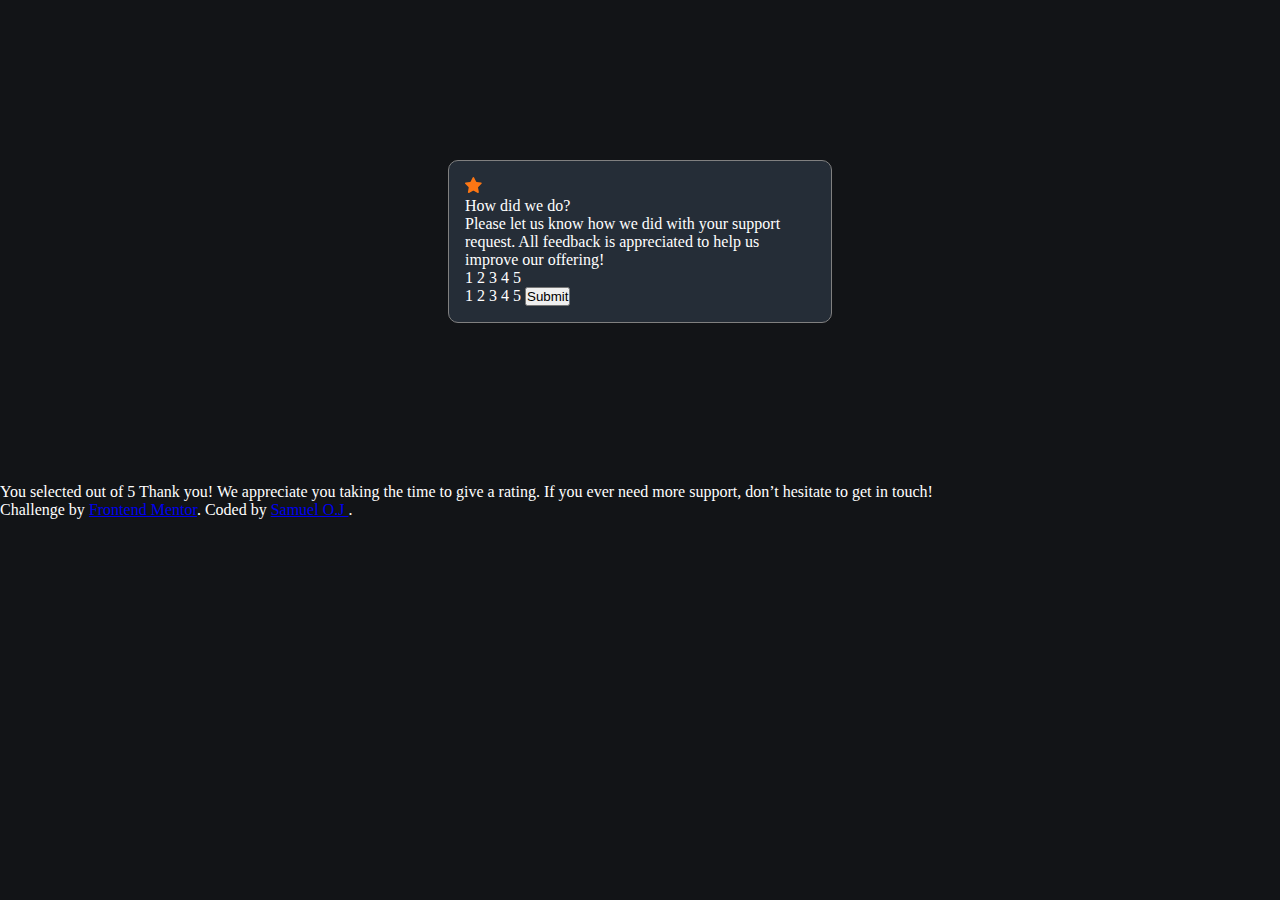
==== index.html @ 027df471 "first commit to this project" ====
<!DOCTYPE html>
<html lang="en">
<head>
  <meta charset="UTF-8">
  <meta name="viewport" content="width=device-width, initial-scale=1.0"> <!-- displays site properly based on user's device -->
  <link rel="preconnect" href="https://fonts.googleapis.com">
  <link rel="preconnect" href="https://fonts.gstatic.com" crossorigin>
  <link href="https://fonts.googleapis.com/css2?family=Be+Vietnam+Pro:ital,wght@0,400;0,500;0,700;1,400;1,500;1,700&family=Inter:wght@400;700&family=Overpass:ital,wght@0,400;0,700;1,400&display=swap" rel="stylesheet">
  <link rel="icon" type="image/png" sizes="32x32" href="./images/favicon-32x32.png">
  <link rel="stylesheet" href="/css/style.css">
  <title>Frontend Mentor | Interactive rating component</title>
</head>
<body class="">

  <!-- Rating start start container -->
<div class="container">
<div class="start">
  <img src="/images/icon-star.svg" alt="">
</div>
<!-- rating starts -->
<div class="text-3xl bg-blue-500">How did we do?</div>

  Please let us know how we did with your support request. All feedback is appreciated 
  to help us improve our offering!
<div id="button" class="">
  <span>1</span>
  <span>2</span>
  <span>3</span>
  <span>4</span>
  <span>5</span>

</div>
  1 2 3 4 5



 <button type="submit">Submit</button>
</div>
  <!-- Rating state start -->

  

 

  <!-- Rating state end -->

  <!-- Thank you state start -->

  You selected <!-- Add rating here --> out of 5

  Thank you!

  We appreciate you taking the time to give a rating. If you ever need more support, 
  don’t hesitate to get in touch!

  <!-- Thank you state end -->

  
  <div class="">
    Challenge by <a href="https://www.frontendmentor.io?ref=challenge" target="_blank">Frontend Mentor</a>. 
    Coded by <a href="#">Samuel O.J </a>.
  </div>
</body>
</html>
---- css/style.css ----
*{
    margin: 0;
    padding: 0;
    box-sizing: border-box;
}
body{
    color: white;
    background-color: hsl(216, 12%, 8%);
}
.container{
    width: 30%;
    margin: 10rem auto;
    padding: 1rem;
    border: 1px solid gray;
    border-radius: 10px;
    background-color:hsl(213, 19%, 18%) ;
}
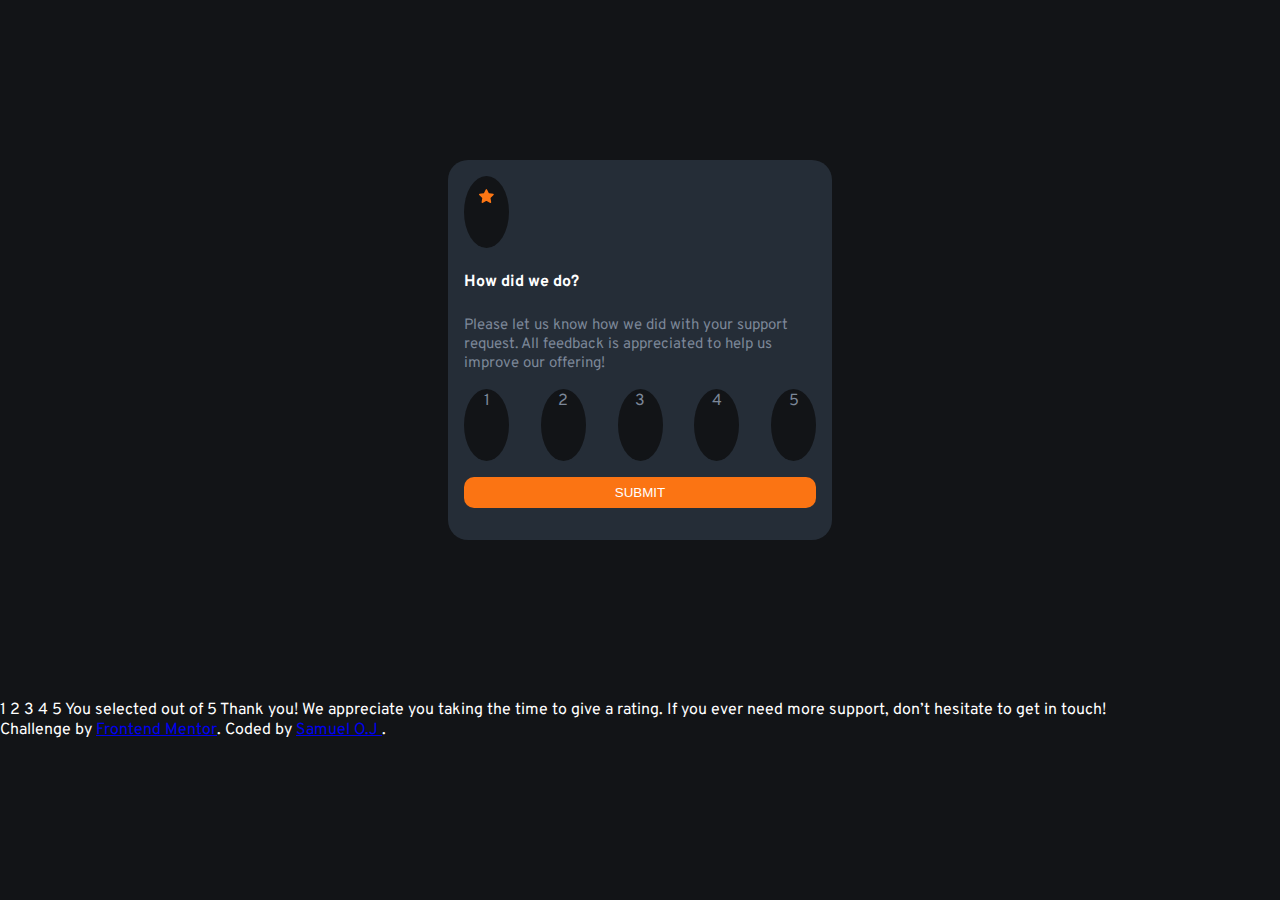
==== commit 85163bb2: "fixed the backgroundColor and container display" ====
--- a/index.html
+++ b/index.html
@@ -13,32 +13,36 @@
 <body class="">
 
   <!-- Rating start start container -->
-<div class="container">
-<div class="start">
+  <form action="#">
+    <div class="container">
+<div class="star">
   <img src="/images/icon-star.svg" alt="">
 </div>
 <!-- rating starts -->
-<div class="text-3xl bg-blue-500">How did we do?</div>
-
+<div>
+  <h4>
+    How did we do?
+  </h4>
+</div>
+<p class="p-text">
   Please let us know how we did with your support request. All feedback is appreciated 
   to help us improve our offering!
-<div id="button" class="">
-  <span>1</span>
-  <span>2</span>
-  <span>3</span>
-  <span>4</span>
-  <span>5</span>
+</p>
+  
+<div id="button" >
+  <span class="rate">1</span>
+  <span class="rate">2</span>
+  <span class="rate">3</span>
+  <span class="rate">4</span>
+  <span class="rate">5</span>
 
 </div>
-  1 2 3 4 5
-
-
-
- <button type="submit">Submit</button>
+ 
+ <button type="submit" id="submit-btn">SUBMIT</button>
 </div>
   <!-- Rating state start -->
 
-  
+   1 2 3 4 5
 
  
 
@@ -55,6 +59,8 @@
 
   <!-- Thank you state end -->
 
+  </form>
+
   
   <div class="">
     Challenge by <a href="https://www.frontendmentor.io?ref=challenge" target="_blank">Frontend Mentor</a>. 
--- a/css/style.css
+++ b/css/style.css
@@ -1,17 +1,90 @@
-*{
+* {
     margin: 0;
     padding: 0;
     box-sizing: border-box;
 }
-body{
+
+body {
     color: white;
+    font-family:Overpass;
     background-color: hsl(216, 12%, 8%);
 }
-.container{
+
+.container {
     width: 30%;
     margin: 10rem auto;
     padding: 1rem;
-    border: 1px solid gray;
+    border-radius: 20px;
+    background-color:  hsl(213, 19%, 18%);
+
+}
+.star{
+    width: 45px;
+    height: 8vh;
+    padding: 2px; 
+    background-color:hsl(216, 12%, 8%);
+    align-items: center;
+    text-align: center;
+    border-radius:100%;
+}
+.star img{
+    width: 15px;
+    margin-top: .7rem;
+}
+h4{
+    margin: 1.5rem 0;
+}
+.p-text{
+    font-size: 15px;
+    margin-bottom:1rem;
+    color: hsl(216, 12%, 54%) ;
+
+}
+#button{
+    display: flex;
+    justify-content: space-between;
+    align-items: center;
+    text-align: center;
+    /* margin: .7rem; */
+    /* padding: 1rem; */
+}
+
+#button  span{
+    width: 45px;
+    height: 8vh;
+    padding: 2px; 
+    background-color:hsl(216, 12%, 8%);
+    align-items: center;
+    text-align: center;
+    border-radius:100%; 
+    cursor: pointer;
+}
+.rate{
+    color: hsl(216, 12%, 54%) ;
+    text-align: center;
+    /* margin-top: rem ; */
+}
+#submit-btn{
+    width: 100%;
+    padding: .5rem;
+    margin: 1rem auto;
+    border: none;
+    color: white;
+    text-align: center;
+    align-items: center;
     border-radius: 10px;
-    background-color:hsl(213, 19%, 18%) ;
-}+    cursor: pointer;
+    background-color: hsl(25, 97%, 53%);
+}
+
+
+@media (max-width: 480px) {
+    .container {
+    width: 70%;
+    margin: 5rem auto;
+    padding: 1rem;
+    border-radius: 20px;
+    background-color:  hsl(213, 19%, 18%);
+    }    
+}   
+    
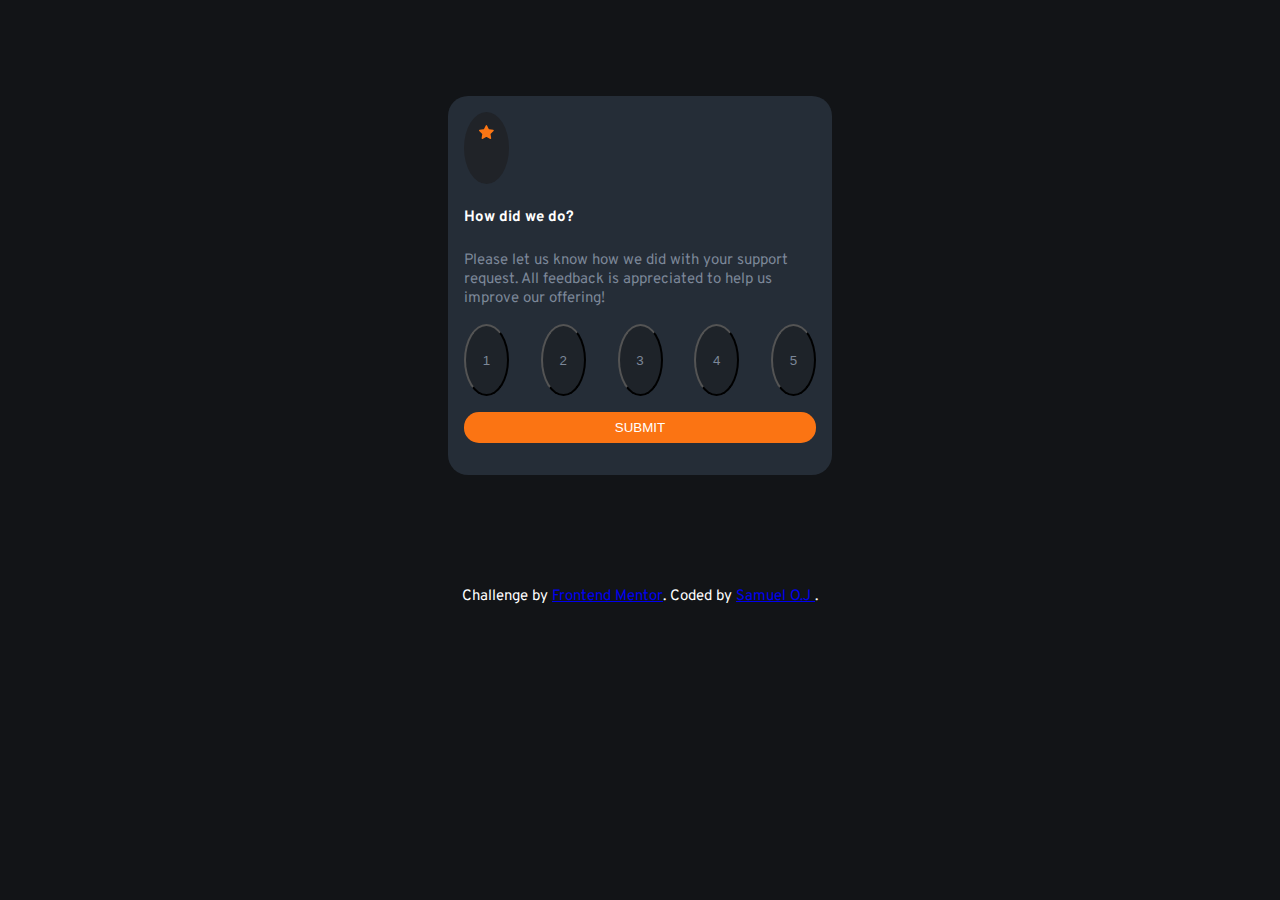
==== commit 679f5677: "fixed the JavaScript functionalities" ====
--- a/index.html
+++ b/index.html
@@ -1,70 +1,165 @@
 <!DOCTYPE html>
 <html lang="en">
-<head>
-  <meta charset="UTF-8">
-  <meta name="viewport" content="width=device-width, initial-scale=1.0"> <!-- displays site properly based on user's device -->
-  <link rel="preconnect" href="https://fonts.googleapis.com">
-  <link rel="preconnect" href="https://fonts.gstatic.com" crossorigin>
-  <link href="https://fonts.googleapis.com/css2?family=Be+Vietnam+Pro:ital,wght@0,400;0,500;0,700;1,400;1,500;1,700&family=Inter:wght@400;700&family=Overpass:ital,wght@0,400;0,700;1,400&display=swap" rel="stylesheet">
-  <link rel="icon" type="image/png" sizes="32x32" href="./images/favicon-32x32.png">
-  <link rel="stylesheet" href="/css/style.css">
-  <title>Frontend Mentor | Interactive rating component</title>
-</head>
-<body class="">
+  <head>
+    <meta charset="UTF-8" />
+    <meta name="viewport" content="width=device-width, initial-scale=1.0" />
+    <!-- displays site properly based on user's device -->
+    <link rel="preconnect" href="https://fonts.googleapis.com" />
+    <link rel="preconnect" href="https://fonts.gstatic.com" crossorigin />
+    <link
+      href="https://fonts.googleapis.com/css2?family=Be+Vietnam+Pro:ital,wght@0,400;0,500;0,700;1,400;1,500;1,700&family=Inter:wght@400;700&family=Overpass:ital,wght@0,400;0,700;1,400&display=swap"
+      rel="stylesheet"
+    />
+    <link
+      rel="icon"
+      type="image/png"
+      sizes="32x32"
+      href="./images/favicon-32x32.png"
+    />
+    <link rel="stylesheet" href="/css/style.css" />
+    <title>Frontend Mentor | Interactive rating component</title>
+  </head>
+  <body class="">
+    <!-- Rating start start container -->
+    <form action="#">
+      <div class="container">
+        <div class="star">
+          <img src="/images/icon-star.svg" alt="" />
+        </div>
+        <!-- rating starts -->
+        <div>
+          <h4>How did we do?</h4>
+        </div>
+        <p class="p-text">
+          Please let us know how we did with your support request. All feedback
+          is appreciated to help us improve our offering!
+        </p>
 
-  <!-- Rating start start container -->
-  <form action="#">
-    <div class="container">
-<div class="star">
-  <img src="/images/icon-star.svg" alt="">
-</div>
-<!-- rating starts -->
-<div>
-  <h4>
-    How did we do?
-  </h4>
-</div>
-<p class="p-text">
-  Please let us know how we did with your support request. All feedback is appreciated 
-  to help us improve our offering!
-</p>
-  
-<div id="button" >
-  <span class="rate">1</span>
-  <span class="rate">2</span>
-  <span class="rate">3</span>
-  <span class="rate">4</span>
-  <span class="rate">5</span>
+        <div id="button">
+          <button class="rate">1</button>
+          <button class="rate">2</button>
+          <button class="rate">3</button>
+          <button class="rate">4</button>
+          <button class="rate">5</button>
+        </div>
 
-</div>
- 
- <button type="submit" id="submit-btn">SUBMIT</button>
-</div>
-  <!-- Rating state start -->
+        <button type="submit" id="submit-btn" class="button-sub">SUBMIT</button>
+      </div>
+    </form>
 
-   1 2 3 4 5
+    <div class="container-thanks hidden">
+      <div class="img-svg">
+        <svg width="162" height="108" xmlns="http://www.w3.org/2000/svg">
+          <g fill="none">
+            <path
+              d="M30 93.744h-.044a23.456 23.456 0 0 1-1.61-.189.543.543 0 0 1 .155-1.076c.52.076 1.04.135 1.563.178a.538.538 0 0 1-.043 1.076l-.022.01Zm5.37-.205a.538.538 0 0 1-.08-1.076 19.51 19.51 0 0 0 1.54-.306.536.536 0 0 1 .645.403.538.538 0 0 1-.397.646c-.537.129-1.074.236-1.611.323l-.097.01Zm-12.137-1.312a.536.536 0 0 1-.183-.033 24.346 24.346 0 0 1-1.525-.608.539.539 0 0 1 .424-.99c.483.21.983.404 1.472.587a.538.538 0 0 1-.188 1.044Zm18.759-.829a.538.538 0 0 1-.242-1.022c.467-.226.934-.479 1.39-.742a.536.536 0 1 1 .538.93c-.478.275-.967.538-1.45.78a.536.536 0 0 1-.258.054h.022Zm-24.994-2.292a.536.536 0 0 1-.29-.08c-.457-.29-.913-.597-1.36-.91a.536.536 0 1 1 .612-.882c.436.307.876.597 1.322.883a.538.538 0 0 1-.284.99Zm30.772-1.544a.537.537 0 0 1-.408-.193.539.539 0 0 1 .06-.759l.117-.124c.355-.306.715-.624 1.074-.957a.537.537 0 1 1 .73.79c-.375.345-.74.673-1.106.985l-.123.102a.537.537 0 0 1-.344.156Zm-36.326-2.69a.537.537 0 0 1-.36-.14c-.402-.37-.8-.747-1.18-1.124a.539.539 0 0 1 .751-.769c.376.371.763.737 1.155 1.076a.538.538 0 0 1 .032.764.537.537 0 0 1-.398.194Zm41.305-2.21a.537.537 0 0 1-.398-.899c.355-.393.715-.79 1.074-1.2a.537.537 0 1 1 .806.71c-.365.415-.725.818-1.074 1.21a.537.537 0 0 1-.408.152v.026ZM6.724 79.723a.537.537 0 0 1-.424-.204 41.79 41.79 0 0 1-.989-1.308.539.539 0 0 1 .124-.753.536.536 0 0 1 .746.124c.312.425.629.85.962 1.27a.539.539 0 0 1-.42.871Zm50.579-2.383a.539.539 0 0 1-.419-.877c.338-.414.677-.828 1.015-1.253a.537.537 0 1 1 .838.672l-1.02 1.259a.537.537 0 0 1-.414.199ZM2.9 73.887a.537.537 0 0 1-.473-.312c-.257-.5-.499-1-.714-1.485a.539.539 0 0 1 .685-.72c.133.052.24.154.298.285.21.462.44.946.687 1.425a.539.539 0 0 1-.483.786v.021Zm58.753-2.028a.537.537 0 0 1-.424-.866l.988-1.275a.537.537 0 1 1 .848.656l-.988 1.275a.537.537 0 0 1-.424.188v.022ZM.682 67.286a.537.537 0 0 1-.537-.462A17.06 17.06 0 0 1 0 65.16a.538.538 0 1 1 1.074 0c.018.519.063 1.036.134 1.55a.539.539 0 0 1-.462.607l-.064-.032Zm65.24-.973a.537.537 0 0 1-.43-.867l.984-1.28a.536.536 0 0 1 .853.65l-.993 1.265a.537.537 0 0 1-.414.21v.022Zm88.49-2.96a.724.724 0 0 1-.15 0 .537.537 0 0 1-.366-.666c.134-.474.28-.99.424-1.544a.538.538 0 0 1 .655-.388.537.537 0 0 1 .382.662c-.145.538-.29 1.076-.43 1.565a.537.537 0 0 1-.515.372Zm-84.247-2.592a.536.536 0 0 1-.424-.867l.983-1.28a.54.54 0 1 1 .854.662l-.989 1.275a.537.537 0 0 1-.413.183l-.01.027Zm-68.924-.382a.536.536 0 0 1-.156 0 .538.538 0 0 1-.355-.673 21.47 21.47 0 0 1 .537-1.565.537.537 0 1 1 .994.403c-.193.49-.37.985-.537 1.474a.537.537 0 0 1-.473.334l-.01.027Zm154.782-3.863a.311.311 0 0 1-.102 0 .538.538 0 0 1-.43-.624c.097-.538.188-1.044.28-1.582a.545.545 0 1 1 1.073.178c-.09.538-.182 1.076-.279 1.614a.537.537 0 0 1-.542.414ZM74.46 55.209a.537.537 0 0 1-.424-.872l1.004-1.27a.537.537 0 1 1 .838.673l-.999 1.264a.537.537 0 0 1-.408.205h-.01ZM4.436 54.165a.539.539 0 0 1-.43-.855c.323-.436.666-.872 1.02-1.297a.537.537 0 1 1 .822.694 22.92 22.92 0 0 0-.977 1.237.537.537 0 0 1-.435.221Zm74.408-4.417a.539.539 0 0 1-.414-.877l1.026-1.248a.537.537 0 1 1 .843.667l-1.02 1.243a.537.537 0 0 1-.435.215Zm78.124-.161h-.043a.538.538 0 0 1-.494-.576c.043-.538.075-1.076.107-1.614a.538.538 0 0 1 .564-.538c.295.018.52.27.505.565a54.253 54.253 0 0 1-.107 1.614.538.538 0 0 1-.532.549ZM9.28 49.13a.537.537 0 0 1-.338-.958c.8-.646 1.316-.99 1.337-1.006a.536.536 0 0 1 .59.898s-.499.334-1.25.942a.536.536 0 0 1-.35.124h.011Zm74.075-4.74a.537.537 0 0 1-.403-.888c.35-.408.704-.817 1.074-1.22a.537.537 0 1 1 .806.71c-.355.403-.71.806-1.074 1.215a.537.537 0 0 1-.414.183h.01Zm73.742-1.797a.537.537 0 0 1-.537-.505 54.325 54.325 0 0 0-.118-1.614.54.54 0 1 1 1.074-.097c.048.538.091 1.076.118 1.614 0 .285-.221.52-.505.538l-.032.064Zm-69.064-3.416a.537.537 0 0 1-.392-.904c.365-.398.735-.79 1.106-1.178a.536.536 0 0 1 .779.737l-1.074 1.173a.537.537 0 0 1-.44.172h.02Zm68.092-3.502a.537.537 0 0 1-.537-.409 22.668 22.668 0 0 0-.408-1.533.539.539 0 0 1 1.03-.307c.151.538.296 1.05.425 1.587a.539.539 0 0 1-.398.651l-.112.01Zm-63.221-1.512a.537.537 0 0 1-.376-.92l1.165-1.13a.537.537 0 1 1 .763.76c-.387.365-.768.741-1.155 1.118a.537.537 0 0 1-.419.172h.022Zm5.14-4.745a.537.537 0 0 1-.355-.941l1.235-1.076a.539.539 0 1 1 .693.828c-.408.34-.817.689-1.225 1.039a.537.537 0 0 1-.37.15h.021Zm55.197-.575c-.247-.468-.505-.931-.779-1.378a.537.537 0 1 1 .918-.554c.285.463.537.947.811 1.431a.539.539 0 0 1-.478.791.537.537 0 0 1-.472-.29ZM103.5 25.055a.539.539 0 0 1-.322-.974c.44-.322.88-.634 1.32-.946a.537.537 0 0 1 .845.394.54.54 0 0 1-.227.488l-1.3.93a.536.536 0 0 1-.338.108h.022Zm46.132-1.56a.537.537 0 0 1-.381-.161c-.359-.359-.74-.717-1.144-1.076a.536.536 0 1 1 .709-.807c.408.36.81.742 1.197 1.135a.539.539 0 0 1 0 .759.537.537 0 0 1-.403.15h.022Zm-40.279-2.28a.537.537 0 0 1-.274-1.001c.473-.275.946-.538 1.418-.797a.54.54 0 0 1 .81.474.542.542 0 0 1-.273.468c-.467.253-.929.538-1.39.785a.536.536 0 0 1-.344.07h.053Zm34.737-1.894a.504.504 0 0 1-.258-.07c-.451-.248-.924-.49-1.407-.716a.539.539 0 0 1 .462-.974c.499.237.988.49 1.46.748a.538.538 0 0 1-.257 1.012Zm-28.49-1.195a.537.537 0 0 1-.2-1.038c.505-.204 1.01-.398 1.52-.581a.537.537 0 0 1 .366 1.011c-.495.178-.989.366-1.483.57a.536.536 0 0 1-.247.038h.043Zm22.045-1.452a.777.777 0 0 1-.156 0c-.505-.15-1.02-.29-1.53-.41a.553.553 0 0 1 .252-1.075c.537.129 1.074.269 1.611.425a.542.542 0 0 1-.15 1.076l-.027-.016Zm-15.456-.597a.537.537 0 0 1-.118-1.066c.537-.107 1.074-.21 1.61-.29a.543.543 0 0 1 .59.735.544.544 0 0 1-.423.34c-.537.082-1.036.178-1.557.286a.365.365 0 0 1-.102-.005Zm8.555-.603h-.038a32.41 32.41 0 0 0-1.579-.06.538.538 0 0 1 0-1.075c.537 0 1.074.027 1.638.06a.538.538 0 0 1-.032 1.075h.01Z"
+              fill="#E6E6E6"
+            />
+            <path
+              fill="#39475F"
+              d="M119.847 100.221H58.146L70.332.793h55.025l5.747 7.601z"
+            />
+            <path
+              fill="#61728D"
+              d="M113.172 100.221H51.465L63.651.793h61.706z"
+            />
+            <path
+              fill="#181F27"
+              d="M110.132 81.354H58.576l8.791-71.695h51.557z"
+            />
+            <path
+              fill="#1E252E"
+              d="m92.743 50.055 14.897.177-.29 2.308-14.607-.252z"
+            />
+            <path
+              fill="#39475F"
+              d="m51.465 100.221 7.422 6.864 60.037.915.923-7.779z"
+            />
+            <path
+              d="M99.096 29.058s2.572.183 3.888 5.03c1.316 4.847.865 18.377.865 18.377l-11.096-.177s-5.537-20.137 6.343-23.23Z"
+              fill="#2D394B"
+            />
+            <path
+              fill="#FC7614"
+              d="M5.42 32.843 45.778 0l21.18 26.119L26.603 58.96z"
+            />
+            <path
+              fill="#FFF"
+              d="M27.49 21.931 45.56 7.226l3.497 4.313-18.07 14.706z"
+            />
+            <path
+              d="m25.272 45.175 5.338-4.345a2.772 2.772 0 0 1 3.902.404 2.781 2.781 0 0 1-.404 3.91l-5.338 4.344a2.772 2.772 0 0 1-3.903-.404 2.781 2.781 0 0 1 .405-3.91ZM37.33 35.365l16.89-13.743a2.772 2.772 0 0 1 3.902.404 2.781 2.781 0 0 1-.405 3.909L40.83 39.679a2.772 2.772 0 0 1-3.903-.404 2.781 2.781 0 0 1 .405-3.91Z"
+              fill="#FFF"
+              opacity=".46"
+            />
+            <ellipse
+              fill="#FFF"
+              opacity=".3"
+              cx="17.937"
+              cy="33.636"
+              rx="3.673"
+              ry="3.68"
+            />
+            <ellipse
+              fill="#FFF"
+              opacity=".3"
+              cx="21.664"
+              cy="30.284"
+              rx="3.673"
+              ry="3.68"
+            />
+            <path
+              d="M99.096 29.058s-5.838 2.103-3.803 18.581c1.493 12.073-3.55 28.056-11.004 28.25-7.454.193-21.202-.463-21.202-.463s7.159-18.56 5.676-34.145a14.786 14.786 0 0 1 .763-6.456c.87-2.373 2.487-4.842 5.494-5.245 6.004-.818 24.076-.522 24.076-.522Z"
+              fill="#BAD6FA"
+            />
+            <path
+              d="m58.957 76.63 26.342-.537s-4.017-3.992-4.27-14.154l-36.234.538a31.494 31.494 0 0 0 2.841 7.531 12.547 12.547 0 0 0 11.32 6.623Z"
+              fill="#546F8D"
+            />
+            <path
+              fill="#2D394B"
+              d="m78.21 14.834-.918 6.041h26.621l.806-6.041z"
+            />
+            <path
+              d="M85.54 86.19c-2.872-2.517-7.416-2.022-9.446 1.222a4.955 4.955 0 0 0-.8 2.647c0 3.98 2.744 6.59 8.227 5.492 4.184-.839 5.779-6.073 2.02-9.36Z"
+              fill="#FFF"
+              opacity=".48"
+            />
+            <ellipse
+              fill="#FC7614"
+              cx="147.188"
+              cy="81.542"
+              rx="14.812"
+              ry="14.837"
+            />
+            <path
+              d="M73.731 35.75a.537.537 0 0 1-.038-1.076c.113 0 11.343-.828 17.363-.29a.54.54 0 0 1-.096 1.076c-5.908-.538-17.079.274-17.186.285l-.043.005Zm-.891 7.279a.538.538 0 0 1-.038-1.076c.113 0 11.342-.828 17.363-.29a.54.54 0 0 1-.097 1.076c-5.907-.538-17.073.28-17.185.285l-.043.005Zm-.102 7.564a.538.538 0 0 1-.043-1.076c.112 0 11.347-.829 17.362-.29a.54.54 0 0 1-.096 1.075c-5.908-.538-17.073.28-17.186.286l-.037.005Zm-.715 7.564a.537.537 0 0 1-.037-1.076c.112 0 11.342-.829 17.362-.285a.54.54 0 0 1-.096 1.076c-5.908-.538-17.073.28-17.186.285h-.043Z"
+              fill="#FFF"
+            />
+          </g>
+        </svg>
+      </div>
 
- 
+      <div class="ratedValue">
+        You selected
+        <!-- Add rating here -->
+        <span id="numberRated"></span> out of 5
+      </div>
+      <h4>Thank You!</h4>
+      <p>
+        We appreciate you taking the time to give a rating. If you ever need
+        more support, don’t hesitate to get in touch!
+      </p>
+      <button class="button-sub" id="rateAgain">rate</button>
+      <!-- Thank you state end -->
+    </div>
 
-  <!-- Rating state end -->
-
-  <!-- Thank you state start -->
-
-  You selected <!-- Add rating here --> out of 5
-
-  Thank you!
-
-  We appreciate you taking the time to give a rating. If you ever need more support, 
-  don’t hesitate to get in touch!
-
-  <!-- Thank you state end -->
-
-  </form>
-
-  
-  <div class="">
-    Challenge by <a href="https://www.frontendmentor.io?ref=challenge" target="_blank">Frontend Mentor</a>. 
-    Coded by <a href="#">Samuel O.J </a>.
-  </div>
-</body>
-</html>+    <div class="btm-text">
+      Challenge by
+      <a href="https://www.frontendmentor.io?ref=challenge" target="_blank"
+        >Frontend Mentor</a
+      >. Coded by <a href="https://github.com/Joker4mas">Samuel O.J </a>.
+    </div>
+    <script src="/js/rate.js"></script>
+  </body>
+</html>
--- a/css/style.css
+++ b/css/style.css
@@ -6,41 +6,48 @@
 
 body {
     color: white;
-    font-family:Overpass;
+    font-size: 15px;
+    font-family: Overpass;
     background-color: hsl(216, 12%, 8%);
 }
 
-.container {
+.container, .container-thanks {
     width: 30%;
-    margin: 10rem auto;
+    margin: 6rem auto;
     padding: 1rem;
     border-radius: 20px;
-    background-color:  hsl(213, 19%, 18%);
+    background-color: hsl(213, 19%, 18%);
+    /* hsl(213, 19%, 18%) */
 
 }
-.star{
+
+.star {
     width: 45px;
     height: 8vh;
-    padding: 2px; 
-    background-color:hsl(216, 12%, 8%);
+    padding: 2px;
+    background-color: hsl(217, 11%, 14%);
     align-items: center;
     text-align: center;
-    border-radius:100%;
+    border-radius: 100%;
 }
-.star img{
+
+.star img {
     width: 15px;
     margin-top: .7rem;
 }
-h4{
+
+h4 {
     margin: 1.5rem 0;
 }
-.p-text{
+
+.p-text {
     font-size: 15px;
-    margin-bottom:1rem;
-    color: hsl(216, 12%, 54%) ;
+    margin-bottom: 1rem;
+    color: hsl(216, 12%, 54%);
 
 }
-#button{
+
+#button {
     display: flex;
     justify-content: space-between;
     align-items: center;
@@ -48,23 +55,37 @@
     /* margin: .7rem; */
     /* padding: 1rem; */
 }
-
-#button  span{
+.rate {
+    display: flex;
+    justify-content: center;
     width: 45px;
     height: 8vh;
-    padding: 2px; 
-    background-color:hsl(216, 12%, 8%);
+    padding: 2px;
+    background-color: hsl(213, 15%, 14%);
     align-items: center;
     text-align: center;
-    border-radius:100%; 
+    border-radius: 100%;
     cursor: pointer;
+    transition: 0.3s;
 }
-.rate{
-    color: hsl(216, 12%, 54%) ;
+
+.rate:hover {
+    color: white;
+    background-color: hsl(25, 97%, 53%);
+}
+.rate:focus{
+    color: #fff;
+    background-color:hsl(217, 12%, 63%);
+    transition: 0.3s;
+}
+
+.rate {
+    color: hsl(216, 12%, 54%);
     text-align: center;
-    /* margin-top: rem ; */
+    align-content: center;
 }
-#submit-btn{
+
+.button-sub {
     width: 100%;
     padding: .5rem;
     margin: 1rem auto;
@@ -72,19 +93,67 @@
     color: white;
     text-align: center;
     align-items: center;
-    border-radius: 10px;
+    border-radius: 15px;
     cursor: pointer;
+    text-transform: uppercase;
     background-color: hsl(25, 97%, 53%);
 }
 
+.button-sub:hover {
+    background-color: aliceblue;
+    color: hsl(25, 97%, 53%);
+}
 
-@media (max-width: 480px) {
-    .container {
-    width: 70%;
-    margin: 5rem auto;
+.btm-text{
     padding: 1rem;
-    border-radius: 20px;
-    background-color:  hsl(213, 19%, 18%);
-    }    
-}   
-    
+    /* font-size: ; */
+    text-align: center;
+}
+
+.container-thanks .img-svg{
+
+    padding: .5rem;
+    text-align: center;
+}
+.container-thanks .ratedValue{
+    width: 60%;
+    text-align: center;
+    padding: .3rem;
+    margin: 5px auto;
+    color: hsl(25, 97%, 53%);
+    border-radius: 15px;
+    background-color:  hsl(213, 15%, 23%);
+    font-weight: bold;
+    font-size: 13px;
+}
+.container-thanks p{
+    color:hsl(216, 12%, 54%) ;
+    text-align: center;
+    padding: .5rem;
+}
+.container-thanks h4{
+    margin: .5rem auto;
+    text-align: center;
+}
+.hidden{
+    display: none;
+}
+@media (max-width: 380px) {
+    .container,.container-thanks {
+        width: 90%;
+        margin: 5rem auto;
+        padding: 1rem;
+        border-radius: 20px;
+        background-color: hsl(213, 19%, 18%);
+    }
+}
+
+@media(max-width:780px){
+    .container,.container-thanks {
+        width: 60%;
+        margin: 5rem auto;
+        padding: 1rem;
+        border-radius: 20px;
+        background-color: hsl(213, 19%, 18%);
+    }
+}
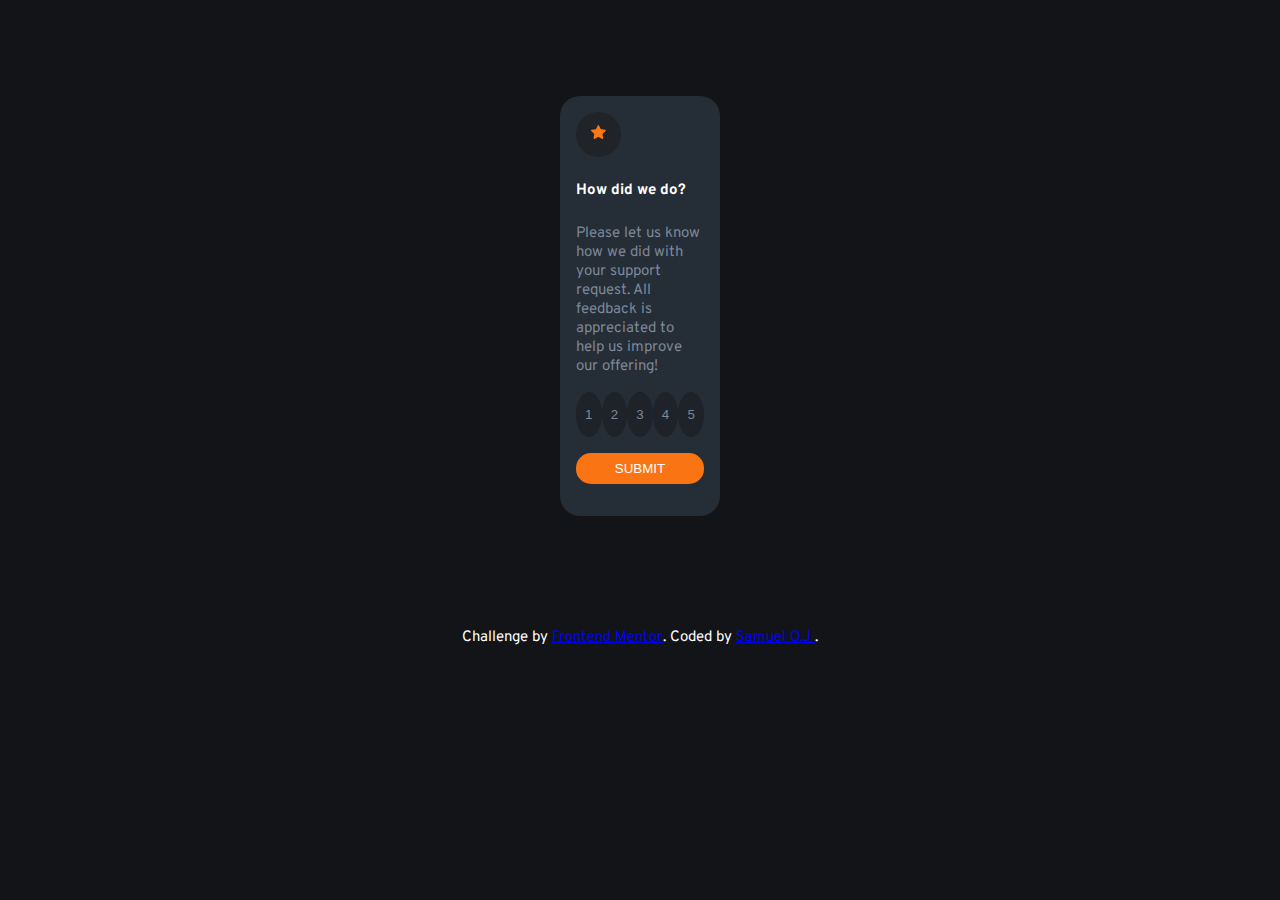
==== commit 8fd34cf8: "fixed some semantics issues" ====
--- a/index.html
+++ b/index.html
@@ -20,6 +20,7 @@
     <title>Frontend Mentor | Interactive rating component</title>
   </head>
   <body class="">
+    <main>
     <!-- Rating start start container -->
     <form action="#">
       <div class="container">
@@ -153,13 +154,13 @@
       <button class="button-sub" id="rateAgain">rate</button>
       <!-- Thank you state end -->
     </div>
-
-    <div class="btm-text">
+    </main>
+    <footer>
       Challenge by
       <a href="https://www.frontendmentor.io?ref=challenge" target="_blank"
         >Frontend Mentor</a
       >. Coded by <a href="https://github.com/Joker4mas">Samuel O.J </a>.
-    </div>
+    </footer>
     <script src="/js/rate.js"></script>
   </body>
 </html>
--- a/css/style.css
+++ b/css/style.css
@@ -12,7 +12,7 @@
 }
 
 .container, .container-thanks {
-    width: 30%;
+    width: 10rem;
     margin: 6rem auto;
     padding: 1rem;
     border-radius: 20px;
@@ -23,7 +23,7 @@
 
 .star {
     width: 45px;
-    height: 8vh;
+    height: 45px;
     padding: 2px;
     background-color: hsl(217, 11%, 14%);
     align-items: center;
@@ -59,11 +59,12 @@
     display: flex;
     justify-content: center;
     width: 45px;
-    height: 8vh;
+    height: 45px;
     padding: 2px;
     background-color: hsl(213, 15%, 14%);
     align-items: center;
     text-align: center;
+    border: none;
     border-radius: 100%;
     cursor: pointer;
     transition: 0.3s;
@@ -104,7 +105,7 @@
     color: hsl(25, 97%, 53%);
 }
 
-.btm-text{
+footer{
     padding: 1rem;
     /* font-size: ; */
     text-align: center;
